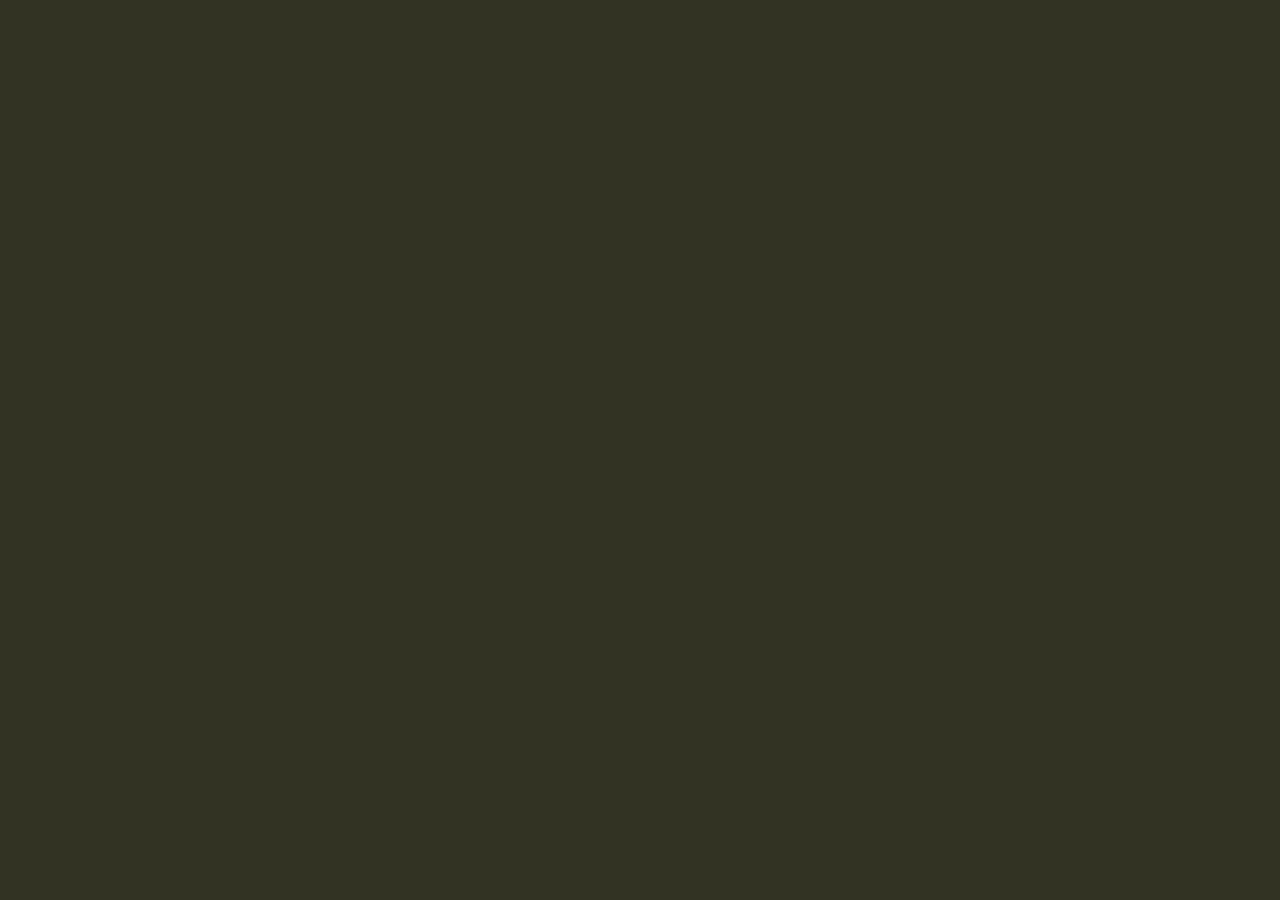
==== 02-product-page/index.html @ 20a2eb1e "first commit" ====
<!DOCTYPE html>
<html lang="en">
<head>
  <meta charset="UTF-8">
  <meta http-equiv="X-UA-Compatible" content="IE=edge">
  <meta name="viewport" content="width=device-width, initial-scale=1.0">
  <link rel="stylesheet" href="style.css">
  <title>[#boraCodar] Desafio 02 - Página de produto</title>
</head>
<body>

  <script src="index.js"></script>
</body>
</html>
---- 02-product-page/style.css ----
* {
  margin: 0;
  padding: 0;
  box-sizing: border-box;
}

html, body {
  background-color: #323322;
}
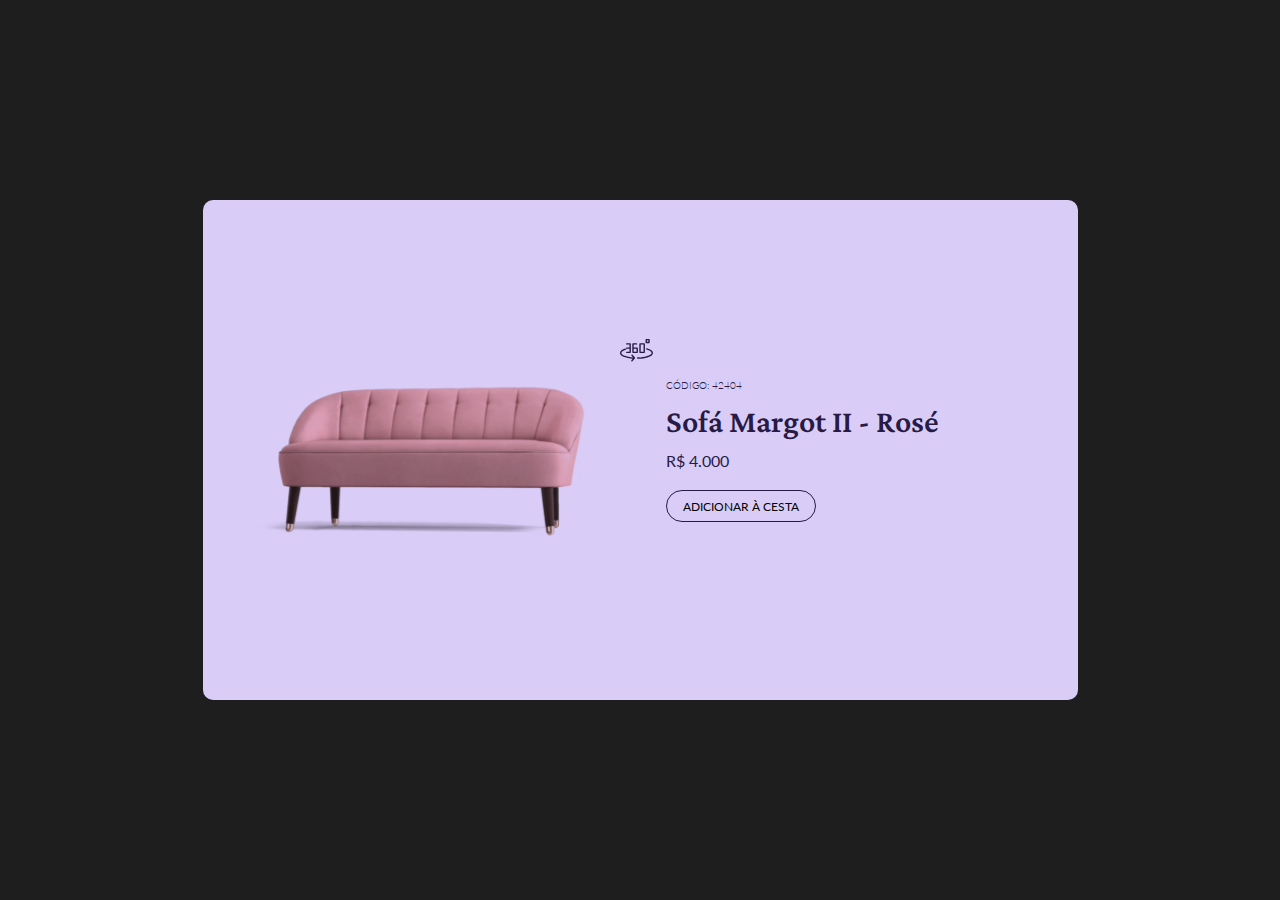
==== commit ed23aaa9: "feat: desafio 02" ====
--- a/02-product-page/index.html
+++ b/02-product-page/index.html
@@ -1,6 +1,7 @@
 <!DOCTYPE html>
 <html lang="en">
 <head>
+  <link rel="preconnect" href="https://fonts.googleapis.com"><link rel="preconnect" href="https://fonts.gstatic.com" crossorigin><link href="https://fonts.googleapis.com/css2?family=Crimson+Pro:wght@600&family=Lato:wght@300;400&display=swap" rel="stylesheet">
   <meta charset="UTF-8">
   <meta http-equiv="X-UA-Compatible" content="IE=edge">
   <meta name="viewport" content="width=device-width, initial-scale=1.0">
@@ -8,7 +9,34 @@
   <title>[#boraCodar] Desafio 02 - Página de produto</title>
 </head>
 <body>
+  <div id="app">
+    <div id="product">
+      <div id="product-wrapper">
+        <img class="show" id="img-product" src="assets/product.png" alt="">
+        <svg class="show" id="btn360" width="33" height="23" viewBox="0 0 33 23" fill="none" xmlns="http://www.w3.org/2000/svg">
+          <path d="M26.9157 9.22157C26.5506 9.11707 26.1701 9.32848 26.0657 9.69354C25.9613 10.0586 26.1726 10.4392 26.5376 10.5436C29.6756 11.441 31.625 12.7427 31.625 13.9407C31.625 14.8174 30.5587 15.7797 28.6995 16.5808C26.6541 17.4622 23.7524 18.1071 20.5258 18.3976L17.7096 18.3594C17.7063 18.3594 17.7032 18.3593 17.7 18.3593C17.3246 18.3593 17.0179 18.6611 17.0128 19.0376C17.0076 19.4172 17.3113 19.7292 17.6909 19.7343L20.5426 19.7729C20.5457 19.7729 20.5488 19.773 20.5519 19.773C20.5723 19.773 20.5927 19.7721 20.613 19.7703C23.9952 19.4688 27.0603 18.7845 29.2437 17.8436C32.3483 16.5057 33 14.9828 33 13.9407C33 12.0196 30.8392 10.3436 26.9157 9.22157Z" fill="#271A45"/>
+          <path d="M6.66046 8.43838C6.28082 8.43838 5.97296 8.74618 5.97296 9.12588C5.97296 9.50559 6.28082 9.81338 6.66046 9.81338H9.48753V12.655H6.66046C6.28082 12.655 5.97296 12.9628 5.97296 13.3425C5.97296 13.7222 6.28082 14.03 6.66046 14.03H10.175C10.5547 14.03 10.8625 13.7222 10.8625 13.3425V4.90924C10.8625 4.52953 10.5547 4.22174 10.175 4.22174H6.66046C6.28082 4.22174 5.97296 4.52953 5.97296 4.90924C5.97296 5.28895 6.28082 5.59674 6.66046 5.59674H9.48753V8.43838H6.66046Z" fill="#271A45"/>
+          <path d="M12.9854 14.0301H17.2022C17.5818 14.0301 17.8897 13.7223 17.8897 13.3426V9.12595C17.8897 8.74625 17.5819 8.43845 17.2022 8.43845H13.6729V5.59674H16.5C16.8797 5.59674 17.1875 5.28895 17.1875 4.90924C17.1875 4.52953 16.8797 4.22174 16.5 4.22174H12.9854C12.6057 4.22174 12.2979 4.52953 12.2979 4.90924V13.3426C12.2979 13.7223 12.6057 14.0301 12.9854 14.0301ZM13.6729 9.81338H16.5147V12.655H13.6729V9.81338Z" fill="#271A45"/>
+          <path d="M20.0146 14.0301H24.2313C24.6109 14.0301 24.9188 13.7223 24.9188 13.3426V4.90924C24.9188 4.52953 24.6109 4.22174 24.2313 4.22174H20.0146C19.635 4.22174 19.3271 4.52953 19.3271 4.90924V13.3426C19.3271 13.7223 19.635 14.0301 20.0146 14.0301ZM20.7021 5.59674H23.5438V12.6551H20.7021V5.59674Z" fill="#271A45"/>
+          <path d="M12.5714 15.7399C12.3262 15.4501 11.8924 15.4138 11.6025 15.6591C11.3126 15.9043 11.2764 16.338 11.5216 16.628L13.0593 18.4457C9.81454 18.1983 6.87582 17.6036 4.71508 16.751C2.59242 15.9134 1.375 14.8891 1.375 13.9407C1.375 12.8395 3.00685 11.6527 5.74014 10.7661C6.10136 10.649 6.29915 10.2612 6.182 9.90001C6.06492 9.53887 5.67703 9.34107 5.31596 9.45815C3.72584 9.97392 2.46489 10.5875 1.56805 11.2818C0.527588 12.0876 0 12.9821 0 13.9407C0 15.5291 1.45599 16.9431 4.21039 18.03C6.44916 18.9133 9.45099 19.5335 12.7509 19.8008L11.3798 21.3205C11.1254 21.6024 11.1477 22.0371 11.4296 22.2914C11.5611 22.4101 11.7258 22.4685 11.89 22.4685C12.0777 22.4685 12.2649 22.392 12.4006 22.2416L14.9022 19.4693C15.0162 19.343 15.0793 19.1789 15.0793 19.0087V18.9562C15.0793 18.7936 15.0217 18.6363 14.9167 18.5122L12.5714 15.7399Z" fill="#271A45"/>
+          <path d="M26.2222 4.1864H29.0327C29.4123 4.1864 29.7202 3.87861 29.7202 3.4989V0.687439C29.7202 0.307733 29.4123 -6.10352e-05 29.0327 -6.10352e-05H26.2222C25.8426 -6.10352e-05 25.5347 0.307733 25.5347 0.687439V3.4989C25.5347 3.87861 25.8426 4.1864 26.2222 4.1864ZM26.9097 1.37494H28.3452V2.8114H26.9097V1.37494Z" fill="#271A45"/>
+        </svg>
 
+        <img class="hide" id="img-product-360" src="assets/product360.gif" alt="">
+        <svg class="hide" id="btnClose" width="16" height="16" viewBox="0 0 16 16" fill="none" xmlns="http://www.w3.org/2000/svg">
+          <path fill-rule="evenodd" clip-rule="evenodd" d="M0.195262 0.195201C0.455612 -0.0651484 0.877722 -0.0651484 1.13807 0.195201L8 7.05713L14.8619 0.195201C15.1223 -0.0651484 15.5444 -0.0651484 15.8047 0.195201C16.0651 0.455551 16.0651 0.877661 15.8047 1.13801L8.94281 7.99994L15.8047 14.8619C16.0651 15.1222 16.0651 15.5443 15.8047 15.8047C15.5444 16.065 15.1223 16.065 14.8619 15.8047L8 8.94275L1.13807 15.8047C0.877722 16.065 0.455612 16.065 0.195262 15.8047C-0.0650874 15.5443 -0.0650874 15.1222 0.195262 14.8619L7.05719 7.99994L0.195262 1.13801C-0.0650874 0.877661 -0.0650874 0.455551 0.195262 0.195201Z" fill="#271A45"/>
+        </svg>
+      </div>
+    </div>
+    <div id="infos">
+      <div id="infos-wrapper">
+        <p class="text-upper code">Código: 42404</p>
+        <h1>Sofá Margot II - Rosé</h1>
+        <p class="price">R$ 4.000</p>
+      </div>
+      <button class="btn text-upper">Adicionar à cesta</button>
+    </div>
+  </div>
   <script src="index.js"></script>
 </body>
 </html>--- a/02-product-page/style.css
+++ b/02-product-page/style.css
@@ -2,8 +2,123 @@
   margin: 0;
   padding: 0;
   box-sizing: border-box;
+  -webkit-font-smoothing: antialiased;
+  -moz-osx-font-smoothing: grayscale;
 }
 
 html, body {
-  background-color: #323322;
+  background-color: #1E1E1E;
+
+  display: flex;
+  align-items: center;
+  justify-content: center;
+
+  height: 100vh;
+}
+
+body * {
+  font-family: 'Lato', sans-serif;
+}
+
+#app {
+  width: 875px;
+  height: 500px;
+  background-color: #D9CDF7;
+  border-radius: 10px;
+
+  display: flex;
+  align-items: center;
+
+  gap: 13px;
+}
+
+#product {
+  display: flex;
+  align-items: center;
+}
+
+#product-wrapper {
+  position: relative;
+}
+
+#product-wrapper img {
+  width: 450px;
+  height: 223px;
+}
+
+#product-wrapper svg {
+  position: absolute;
+  top: 0;
+  right: 0;
+}
+
+#infos {
+  display: flex;
+
+  justify-content: center;
+  flex-direction: column;
+}
+
+#infos-wrapper {
+  display: flex;
+  flex-direction: column;
+  gap: 12px;
+  margin-bottom: 20px;
+  color: #271A45;
+}
+
+#infos-wrapper p.code {
+  font-weight: 300;
+  font-size: 10px;
+}
+
+#infos-wrapper p.price {
+  font-weight: 400;
+  font-size: 16px;
+}
+
+#infos-wrapper h1 {
+  font-family: 'Crimson Pro', sans-serif;
+  font-weight: 600;
+  font-size: 32px;
+}
+
+.text-upper {
+  text-transform: uppercase;
+}
+
+.btn {
+  width: 150px;
+  height: 32px;
+  padding: 8px 16px;
+  border: 0.5px solid #271A45;
+  border-radius: 999px;
+  background-color: transparent;
+  font-weight: 400;
+  font-size: 12px;
+  cursor: pointer;
+}
+
+.hide {
+  display: none;
+  visibility: hidden;
+  opacity: 0;
+}
+
+.show {
+  display: block;
+  visibility: visible;
+  opacity: 1;
+}
+
+@media (max-width: 650px) {
+  #app {
+    flex-direction: column;
+    justify-content: center;
+    width: 570px;
+  }
+
+  .btn {
+    font-size: 11px;
+  }
 }